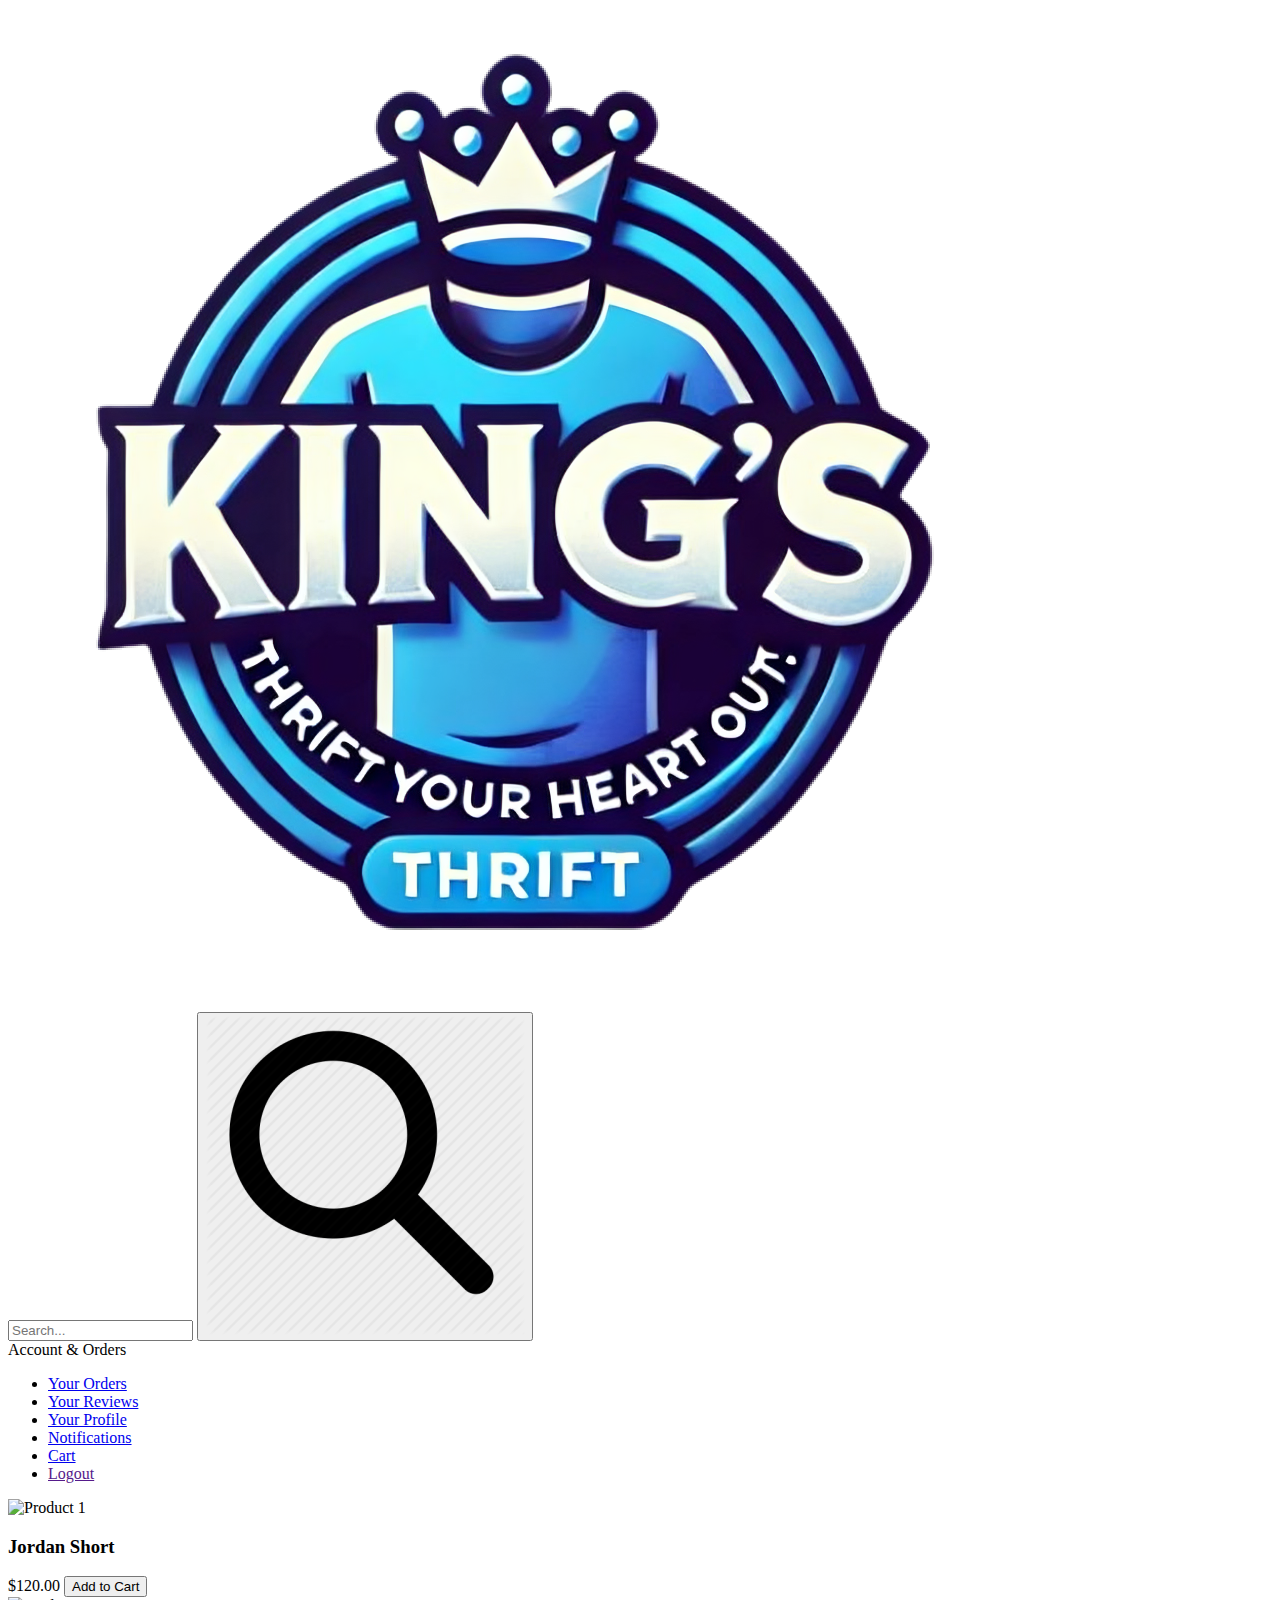
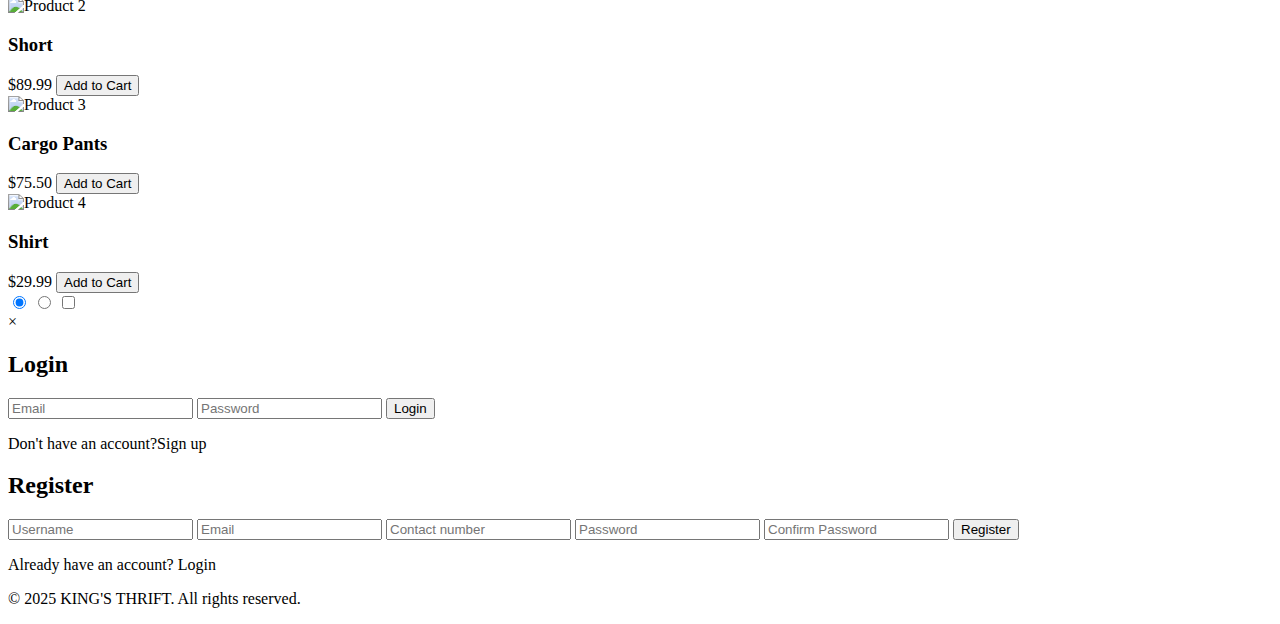
==== index.html @ 733fa8b0 "Add files via upload" ====
<!DOCTYPE html>
<html lang="en">
<head>
    <meta charset="UTF-8">
    <meta name="viewport" content="width=device-width, initial-scale=1.0">
    <title>Homepage</title>
    <link rel="stylesheet" href="css/styles.css">
    <script src="javascript/cart.js" defer></script>
    <script src="javascript/logter.js" defer></script>
</head>
<body>
    <!-- Header section -->
    <header>
        <div class="logo">
            <a href="index.html">
                <img src="KINGS.png" alt="Logo">
            </a>
        </div>
        <div class="header-center">
            <div class="search-container">
                <input type="text" placeholder="Search...">
                <button class="search-btn">
                    <img src="search-icon.png" alt="Search Icon">
                </button>
            </div>
            <div class="header-right"></div>
            <nav class="account-nav">
                <label for="login-toggle" class="account-label">Account & Orders</label>
                <ul class="dropdown-menu">
                    <li><a href="your-orders.html">Your Orders</a></li>
                    <li><a href="your-reviews.html">Your Reviews</a></li>
                    <li><a href="your-profile.html">Your Profile</a></li>
                    <li><a href="notifications.html">Notifications</a></li>
                    <li><a href="cart.html">Cart</a></li>
                    <li><a href="">Logout</a></li>
                </ul>
            </nav>
        </div>
    </header>

    <!-- Product Display Section -->
    <section class="product-display">
        <div class="product-card">
            <img src="product1.jpg" alt="Product 1">
            <div class="product-details">
                <h3>Jordan Short</h3>
                <p class="product-description"></p>
                <span class="product-price">$120.00</span>
                <button class="add-to-cart" onclick="addToCart('Vintage Leather Jacket', 120.00)">Add to Cart</button>
            </div>
        </div>

        <div class="product-card">
            <img src="product2.jpg" alt="Product 2">
            <div class="product-details">
                <h3>Short</h3>
                <p class="product-description"></p>
                <span class="product-price">$89.99</span>
                <button class="add-to-cart" onclick="addToCart('Classic Watch', 89.99)">Add to Cart</button>
            </div>
        </div>

        <div class="product-card">
            <img src="product3.jpg" alt="Product 3">
            <div class="product-details">
                <h3>Cargo Pants</h3>
                <p class="product-description"></p>
                <span class="product-price">$75.50</span>
                <button class="add-to-cart" onclick="addToCart('Wireless Headphones', 75.50)">Add to Cart</button>
            </div>
        </div>

        <div class="product-card">
            <img src="product4.jpg" alt="Product 4">
            <div class="product-details">
                <h3>Shirt</h3>
                <p class="product-description"></p>
                <span class="product-price">$29.99</span>
                <button class="add-to-cart" onclick="addToCart('Smartphone Case', 29.99)">Add to Cart</button>
            </div>
        </div>
    </section>

    <!-- Hidden Radio Buttons -->
    <input type="radio" id="login-radio" name="auth-toggle" checked/>
    <input type="radio" id="register-radio" name="auth-toggle"/>

    <!-- Modal -->
    <input type="checkbox" id="login-toggle" class="modal-toggle"/>
    <div class="auth-modal-container">
        <div class="auth-modal">
            <label for="login-toggle" class="modal-close">&times;</label>
            <div class="auth-slider">
                <div class="auth-form login-form">
                    <h2>Login</h2>
                    <form>
                        <input type="email" placeholder="Email" required/>
                        <input type="password" placeholder="Password" required/>
                        <button type="submit">Login</button>
                        <p>Don't have an account?<label for="register-radio">Sign up</label></p>
                    </form>
                </div>

                <div class="auth-form register-form">
                    <h2>Register</h2>
                    <form id="register-form">
                        <input type="text" name="username" placeholder="Username" required />
                        <input type="email" name="email" placeholder="Email" required />
                        <input type="tel" name="contact" placeholder="Contact number" required />
                        <input type="password" name="password" placeholder="Password" required />
                        <input type="password" name="confirm-password" placeholder="Confirm Password" required />
                        <button type="submit">Register</button>
                        <p id="password-error" style="color: red;"></p> <!-- Error message will be shown here -->
                        <p>Already have an account? <label for="login-radio">Login</label></p>
                    </form>
                </div>           
                </div>                
                </div>
            </div>
        </div>
    </div>

    <footer>
        <p>&copy; 2025 KING'S THRIFT. All rights reserved.</p>
    </footer>


</body>
</html>
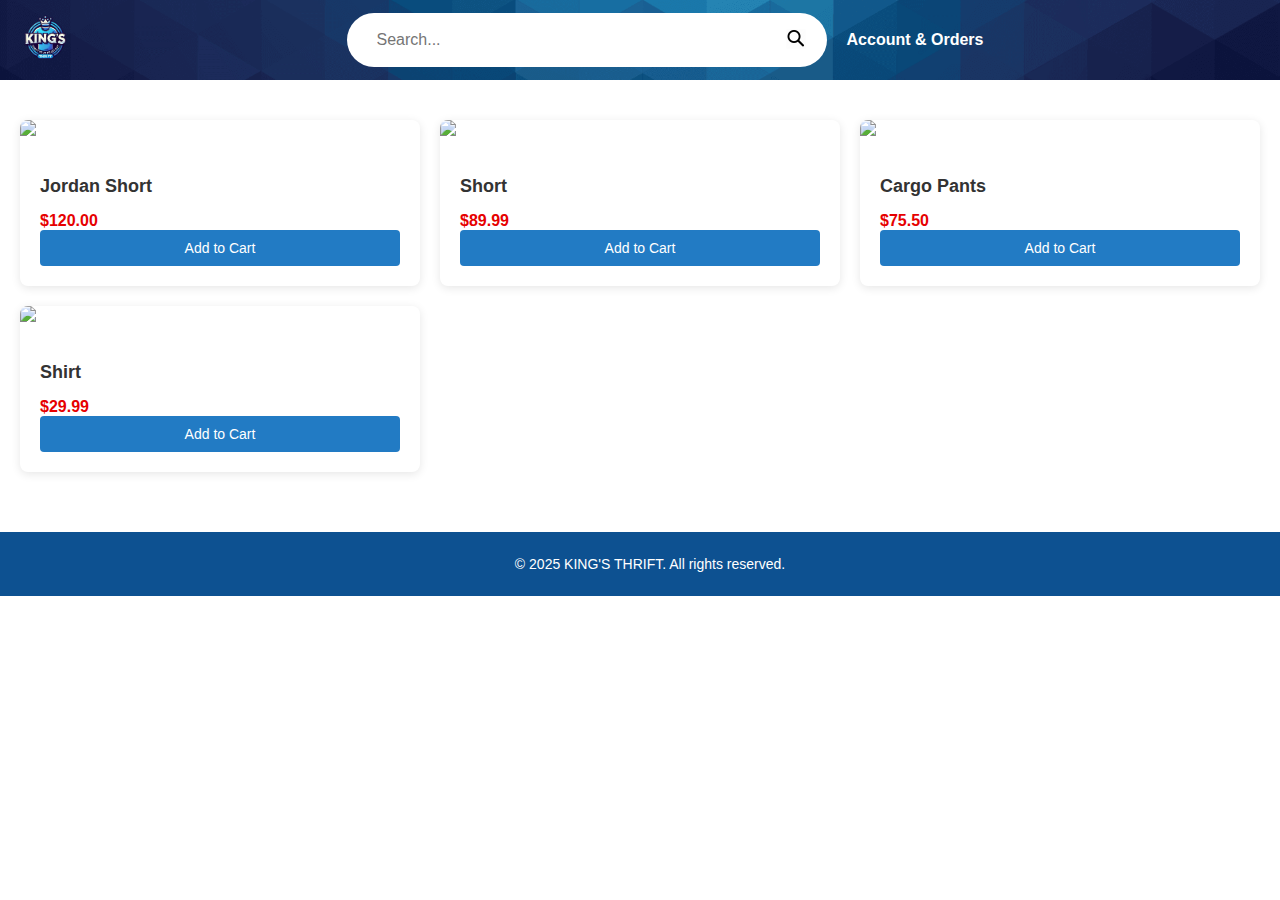
==== commit 9757ba6a: "Update index.html" ====
--- a/index.html
+++ b/index.html
@@ -4,9 +4,9 @@
     <meta charset="UTF-8">
     <meta name="viewport" content="width=device-width, initial-scale=1.0">
     <title>Homepage</title>
-    <link rel="stylesheet" href="css/styles.css">
-    <script src="javascript/cart.js" defer></script>
-    <script src="javascript/logter.js" defer></script>
+    <link rel="stylesheet" href="styles.css">
+    <script src="cart.js" defer></script>
+    <script src="logter.js" defer></script>
 </head>
 <body>
     <!-- Header section -->
--- a/styles.css
+++ b/styles.css
@@ -0,0 +1,475 @@
+/* General Styles */
+body, html {
+    margin: 0;
+    padding: 0;
+    font-family: Arial, sans-serif;
+    box-sizing: border-box;
+    color: #fff;
+    height: 100%;
+    height: 100%;
+    display: flex;
+    flex-direction: column;
+}
+
+main {
+    flex: 1;
+    padding-bottom: 320px; /* Space above the footer */
+    flex-grow: 1;
+    overflow-y: auto; /* Enable scrolling for main content */
+}
+
+header {
+    background-image: url('blue-background.png'); 
+    background-size: cover;
+    background-position: center; 
+    color: white;
+    height: 80px; /* Adjust height to make it smaller */
+    display: flex; /* Align items inside the header */
+    align-items: center; /* Vertically center the content */
+    padding: 0 20px
+}
+
+.logo img {
+    height: 50px;
+}
+
+.header-center {
+    flex: 1;
+    display: flex;
+    justify-content: center;
+    position: relative;
+}
+
+.search-container {
+    display: flex;
+    align-items: center;
+    background-color:white;
+    padding: 8px 15px;
+    border-radius: 30px;
+    width: 50%; /* Adjust width as needed */
+    max-width: 450px;
+    position: relative; /* For positioning the icon inside */
+}
+
+.search-container input {
+    flex: 1;
+    border: none;
+    background: transparent;
+    outline: none;
+    color: black;
+    font-size: 16px;
+    padding: 10px 40px 10px 15px; /* Extra padding to make space for the icon */
+}
+
+.search-container .search-btn {
+    position: absolute;
+    right: 15px; /* Position icon to the right inside the bar */
+    background: transparent;
+    border: none;
+    cursor: pointer;
+}
+
+.search-container .search-btn img {
+    height: 20px;
+    width: 20px;
+}
+
+.header-right {
+    display: flex;
+    align-items: center;
+    margin-left: 20px; /* Add space between the search bar and the "Account & Orders" section */
+    gap: 20px; /* Space between elements inside the header-right */
+}
+
+.account-nav {
+    position: relative;
+    display:flex;
+    align-items: center; /* Ensures the dropdown is relative to this container */
+}
+
+.account-label {
+    cursor: pointer;
+    font-weight: bold;
+    color: #fff; /* White text */
+    font-size: 16px; /* Readable size */
+    text-decoration: none; /* Remove underline */
+    transition: color 0.3s; /* Smooth hover effect */
+
+}
+
+.dropdown-menu {
+    display: none;
+    position: absolute;
+    top: 70%; /* Aligns the menu directly below the label */
+    left: 0; /* Aligns the menu to the left of the container */
+    background-color:rgb(42, 118, 204);
+    min-width: 160px;
+    box-shadow: 0 4px 6px rgba(0, 0, 0, 0.2);
+    z-index: 1;
+    list-style: none;
+    padding: 10px 0;
+    margin: 0;
+    border-radius: 0px;
+}
+
+.dropdown-menu li {
+    padding: 8px 16px;
+    text-align: left;
+}
+
+.dropdown-menu li a {
+    text-decoration: none;
+    color: #ffffff;
+    display: block;
+}
+
+.dropdown-menu li:hover {
+    background-color: #043c61;
+}
+
+.account-nav:hover .dropdown-menu {
+    display: block;
+}
+
+/* Optional: Add animation to dropdown */
+@keyframes fadeIn {
+    0% {
+        opacity: 0;
+        transform: translateY(-10px);
+    }
+    100% {
+        opacity: 1;
+        transform: translateY(0);
+    }
+}
+
+.dropdown-menu {
+    animation: fadeIn 0.3s ease-out;
+}
+
+.account-label:hover {
+    color: #2980B9; /* Highlight on hover */
+}
+
+.account-label:focus {
+    outline: none; /* Remove focus outline */
+    color: #1a567e; /* Match hover effect */
+}
+
+ /* Modal Container */
+ .auth-modal-container {
+    display: none;
+    justify-content: center;
+    align-items: center;
+    position: fixed;
+    top: 0;
+    left: 0;
+    width: 100%;
+    height: 100vh;
+    background: rgba(0, 0, 0, 0.5);
+    z-index: 2000;
+}
+
+#login-toggle:checked ~ .auth-modal-container {
+    display: flex;
+}
+
+.auth-modal {
+    background-image: url('blue-background.png'); 
+    padding: 40px 20px 20px;
+    border-radius: 8px;
+    width: 320px;
+    overflow: hidden;
+    position: relative;
+    box-shadow: 0 4px 6px rgba(0, 0, 0, 0.2);
+    color: #fff;
+}
+
+.modal-close {
+    position: absolute;
+    top: 10px;
+    right: 10px;
+    background: transparent;
+    border: none;
+    color: #fff;
+    font-size: 24px;
+    cursor: pointer;
+}
+
+.modal-close:hover {
+    color: #ff6b6b;
+}
+
+.auth-slider {
+    display: flex;
+    width: 200%;
+    transition: transform 0.3s ease-in-out;
+}
+
+.auth-form {
+    width: 50%;
+    padding: 20px;
+    text-align: center;
+}
+
+.auth-form input {
+    width: 90%;
+    padding: 10px;
+    margin: 10px 0;
+    border: none;
+    border-radius: 4px;
+    background-color:white;
+    font-size: 14px;
+}
+
+.auth-form button {
+    width: 90%;
+    padding: 12px;
+    background-color: #2980b9;
+    border: none;
+    border-radius: 4px;
+    color: #fff;
+    font-size: 16px;
+    cursor: pointer;
+}
+
+.auth-form button:hover {
+    background-color: #3498db;
+}
+
+.auth-modal {
+    overflow: hidden;
+}
+
+.auth-slider > div {
+    overflow: hidden;
+}
+
+#login-radio:checked
+~ .auth-modal-container .auth-modal .auth-slider {
+    transform: translateX(0);
+}
+
+#register-radio:checked
+~ .auth-modal-container .auth-modal .auth-slider {
+    transform: translateX(-50%);
+}
+
+.auth-form p label {
+    color: #2980b9;
+    cursor: pointer;
+}
+
+.auth-form p label:hover {
+    color: #3498db;
+}
+
+input[type="checkbox"],
+input[type="radio"] {
+    position: absolute;
+    opacity: 0;
+    z-index: -1; 
+}
+
+/* Product Display Section */
+.product-display {
+    display: grid;
+    grid-template-columns: repeat(auto-fill, minmax(300px, 1fr));
+    gap: 20px;
+    padding: 40px 20px;
+}
+
+.product-card {
+    background-color: #fff;
+    border-radius: 8px;
+    overflow: hidden;
+    box-shadow: 0 2px 10px rgba(0, 0, 0, 0.1);
+    transition: transform 0.3s ease, box-shadow 0.3s ease;
+}
+
+.product-card:hover {
+    transform: translateY(-10px);
+    box-shadow: 0 4px 20px rgba(0, 0, 0, 0.1);
+}
+
+.product-card img {
+    width: 100%;
+    height: 250px;
+    object-fit: cover;
+}
+
+.product-details {
+    padding: 20px;
+}
+
+.product-details h3 {
+    font-size: 18px;
+    font-weight: bold;
+    color: #333;
+    margin-bottom: 10px;
+}
+
+.product-description {
+    font-size: 14px;
+    color: #777;
+    margin-bottom: 15px;
+}
+
+.product-price {
+    font-size: 16px;
+    color: #e60000;
+    font-weight: bold;
+    margin-bottom: 20px;
+}
+
+.add-to-cart {
+    background-color: #227bc4;
+    color: #fff;
+    padding: 10px;
+    width: 100%;
+    border: none;
+    border-radius: 4px;
+    cursor: pointer;
+    font-size: 14px;
+    transition: background-color 0.3s ease;
+}
+
+.add-to-cart:hover {
+    background-color: #114372;
+}
+
+/* Responsive Design */
+@media (max-width: 768px) {
+    header {
+        height: 70px;
+        flex-direction: row;
+        padding: 10px;
+        justify-content: space-between;
+        align-items: center;
+    }
+
+    .logo {
+        display: block; /* Keep logo visible for tablet screens */
+    }
+
+    .logo img {
+        height: 40px; /* Adjust logo size */
+    }
+
+    .header-center {
+        flex: 1;
+        display: flex;
+        justify-content: center;
+        margin-top: 0;
+    }
+
+    .search-container {
+        width: 70%; /* Smaller search bar */
+    }
+
+    .product-display {
+        display: flex;
+        flex-direction: column; /* Stack products in a column */
+        max-height: 70vh; /* Limit the height of the product section */
+        overflow-y: auto; /* Enable vertical scrolling */
+        padding: 20px 10px;
+    }
+
+    .product-card {
+        margin-bottom: 20px; /* Add space between product cards */
+        width: 100%; /* Make cards fit full width */
+        height: auto; /* Ensure flexibility */
+        flex-shrink: 0; /* Prevent cards from shrinking */
+    }
+}
+
+@media (max-width: 480px) {
+    header {
+        height: 60px;
+        padding: 8px;
+        flex-direction: row;
+        justify-content: center; /* Center the elements for mobile */
+    }
+
+    .logo {
+        display: none; /* Hide logo on mobile devices */
+    }
+
+    .header-center {
+        display: flex;
+        justify-content: center;
+        flex: 1;
+    }
+    .account-label {
+        cursor: touch;
+        font-weight: bold;
+        color: #fff; /* White text */
+        font-size: 16px; /* Readable size */
+        text-decoration: none; /* Remove underline */
+        transition: color 0.3s; /* Smooth hover effect */
+    }
+    
+    .dropdown-menu {
+        display: none;
+        position: absolute;
+        top: 70%; /* Aligns the menu directly below the label */
+        left: 0; /* Aligns the menu to the left of the container */
+        background-color:rgb(42, 118, 204);
+        min-width: 160px;
+        box-shadow: 0 4px 6px rgba(0, 0, 0, 0.2);
+        z-index: 1;
+        list-style: none;
+        padding: 10px 0;
+        margin: 0;
+        border-radius: 0px;
+    }
+    
+    .dropdown-menu li {
+        padding: 8px 16px;
+        text-align: left;
+    }
+    
+    .dropdown-menu li a {
+        text-decoration: none;
+        color: #ffffff;
+        display: block;
+    }
+    
+    .dropdown-menu li:hover {
+        background-color: #043c61;
+    }
+    
+    .account-nav:hover .dropdown-menu {
+        display: block;
+    }
+
+    .search-container {
+        width: 60%; /* Even smaller search bar */
+    }
+
+    .product-display {
+        grid-template-columns: 1fr;
+    }
+
+    .product-card img {
+        height: 180px;
+    }
+}
+
+
+/* Footer Styling */
+footer {
+    background-color: #0d5191;
+    text-align: center;
+    padding: 10px;
+    width: 100%;
+    color: white;
+    font-size: 14px;
+    bottom: -20px;
+    left: 0;
+    right: 0;
+    display: flex;
+    justify-content: center;
+    align-items: center;
+    position: relative;
+}